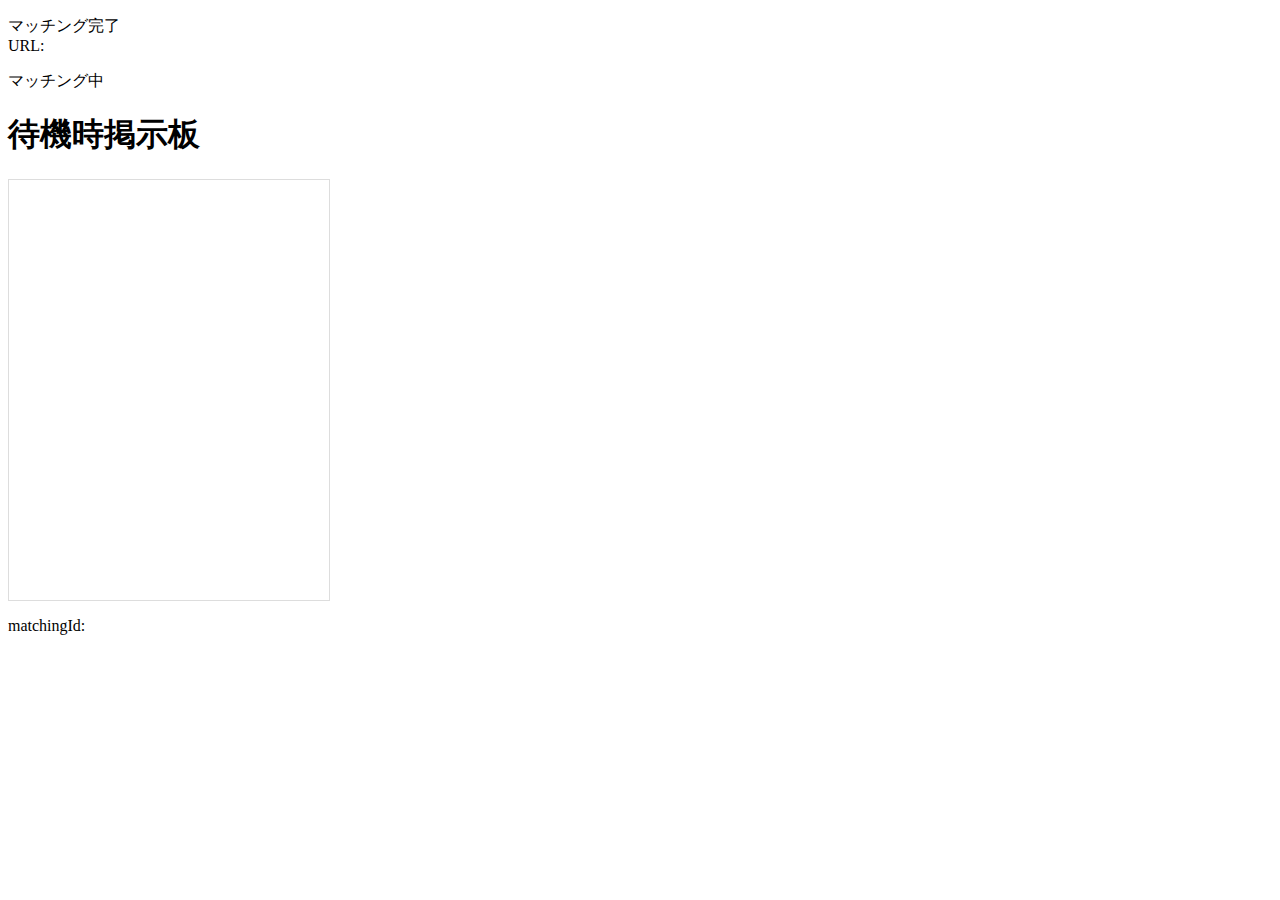
==== project/src/main/resources/templates/nextpage/index.html @ 5fca725b "destroyMatchを実装" ====
<!DOCTYPE html>
<html
  xmlns="http://www.w3.org/1999/xhtml"
  xmlns:th="http://www.thymeleaf.org"
  lang="ja"
>
  <head>
    <title>サシノミ!!</title>
    <meta charset="utf-8" />
    <style>
      #chat-container {
        width: 300px;
        height: 400px;
        border: 1px solid #ddd;
        overflow-y: auto;
        padding: 10px;
      }
      .chat-message {
        margin: 10px 0;
        padding: 10px;
        border-radius: 5px;
        background-color: #f1f1f1;
      }
      .user-message {
        background-color: #d1f7c4;
        text-align: right;
      }
    </style>
    <script>
      let intervalId;
      document.addEventListener("DOMContentLoaded", function () {
        // 初回データ取得
        fetchChatData();

        intervalId = setInterval(() => {
          fetchChatData().then((data) => displayChatMessages(data));
        }, 10000);

        // チャットデータを取得する関数
        function fetchChatData() {
          return fetch("/api/getChat")
            .then((response) => {
              if (!response.ok) {
                throw new Error(`HTTP error! Status: ${response.status}`);
              }
              return response.json();
            })
            .catch(handleFetchError);
        }

        // エラーハンドリングの関数
        function handleFetchError(error) {
          console.error("Error fetching chat data:", error);
        }

        function displayChatMessages(messages) {
          const chatContainer = document.getElementById("chat-container");

          // すでにあるメッセージをクリア
          chatContainer.innerHTML = "";

          messages.reverse();

          // 取得したメッセージを順番に追加
          messages.forEach((message, index) => {
            const messageElement = document.createElement("div");
            messageElement.className = "chat-message";

            // メッセージの内容を設定
            messageElement.textContent = `${message.name}: ${message.message}: ${message.sendTime}`;

            // ユーザーごとにスタイルを変更する場合
            if (index % 2 === 0) {
              // 偶数番目のメッセージ
              messageElement.classList.add("user-message");
            }

            // チャットコンテナにメッセージを追加
            chatContainer.appendChild(messageElement);
          });

          // 最新のメッセージにスクロール
          chatContainer.scrollTop = chatContainer.scrollHeight;
        }
      });

      // ページが破棄されるときにスケジューリングを解除
      //                        matchingのレコードも削除
      window.addEventListener("beforeunload", function () {
        if (intervalId) {
          clearInterval(intervalId); // タイマーを解除

          let matchingId = document.getElementById('matching-data').getAttribute('data-matching-id');
          let url = '/api/deleteMatch?matchingId=';
          url += matchingId;
          /*fetch(url, {
            method:'GET',
          }).catch(e => {
            console.error(e);
          });*/
          navigator.sendBeacon(url);
        }
      });

      
    </script>
  </head>
    <div th:if="${url} != null">
      <p>マッチング完了<br>URL:<span th:text="${url}"></span></p>
    </div>
    <div th:if="${url} == null">
      <p>マッチング中</p>
    </div>    
    <h1>待機時掲示板</h1>
    <div id="messages"></div>
    <div id="chat-container"></div>

    <div id="matching-data" th:data-matching-id="${matchingId}"></div>
    <p>matchingId:<span th:text="${matchingId}"></span></p>
  </body>
</html>
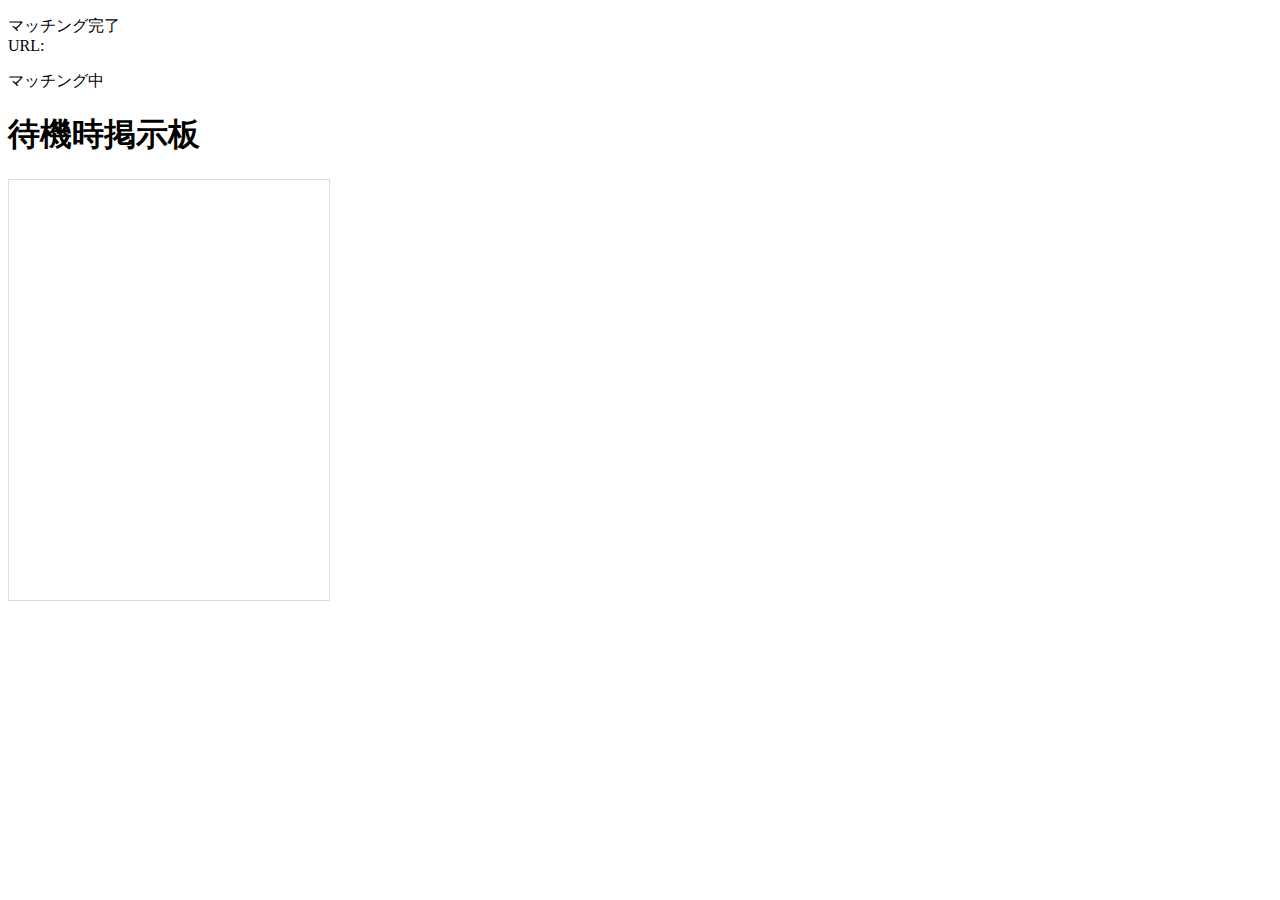
==== commit e7ea2233: "余計なコメント削除" ====
--- a/project/src/main/resources/templates/nextpage/index.html
+++ b/project/src/main/resources/templates/nextpage/index.html
@@ -93,11 +93,6 @@
           let matchingId = document.getElementById('matching-data').getAttribute('data-matching-id');
           let url = '/api/deleteMatch?matchingId=';
           url += matchingId;
-          /*fetch(url, {
-            method:'GET',
-          }).catch(e => {
-            console.error(e);
-          });*/
           navigator.sendBeacon(url);
         }
       });
@@ -116,6 +111,5 @@
     <div id="chat-container"></div>
 
     <div id="matching-data" th:data-matching-id="${matchingId}"></div>
-    <p>matchingId:<span th:text="${matchingId}"></span></p>
   </body>
 </html>
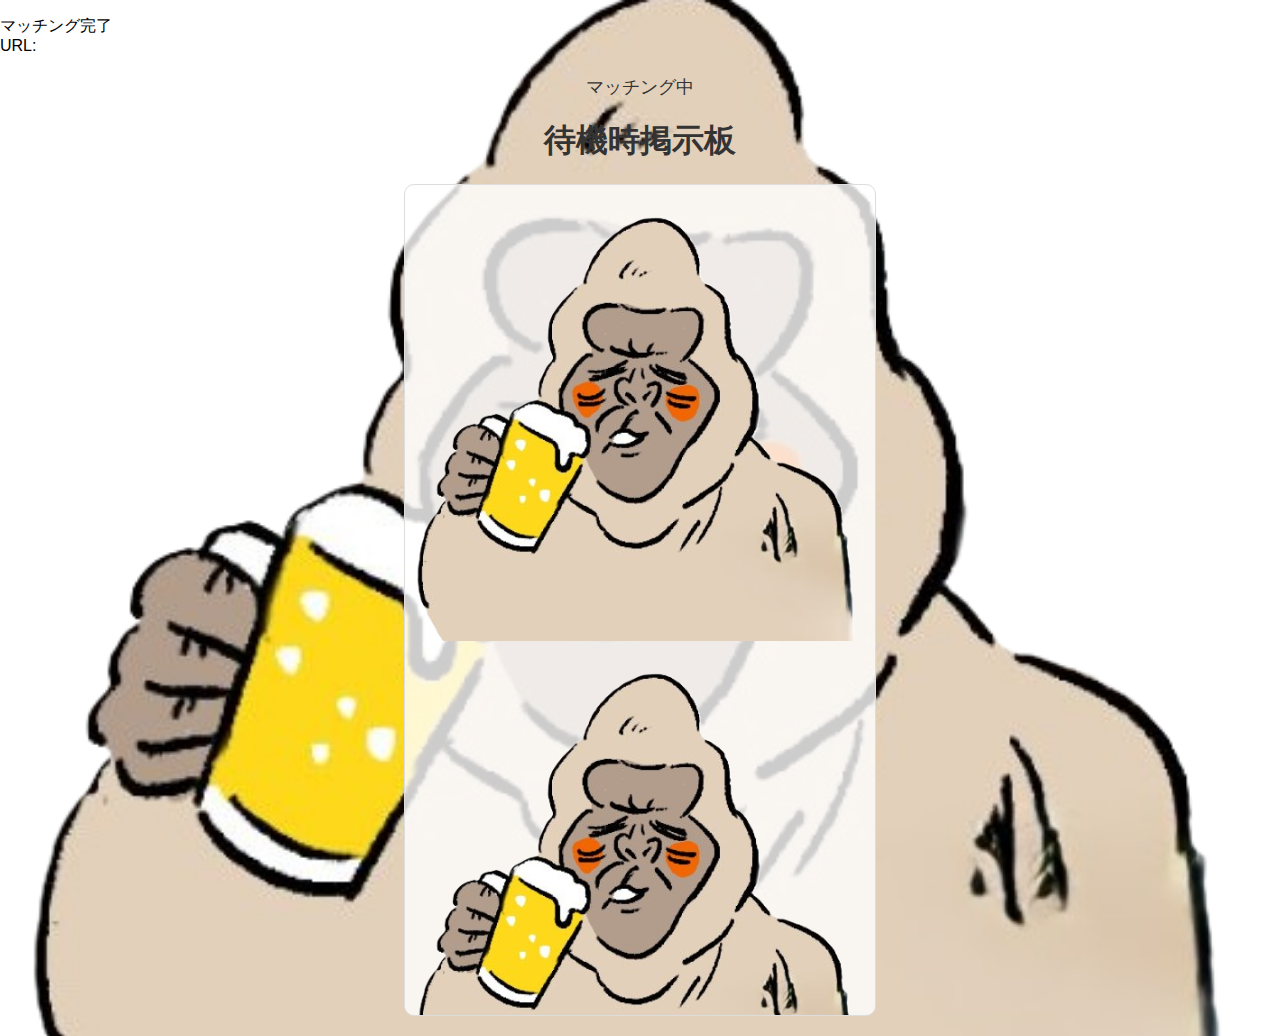
==== commit 90d4aee6: "やあ" ====
--- a/project/src/main/resources/templates/nextpage/index.html
+++ b/project/src/main/resources/templates/nextpage/index.html
@@ -1,29 +1,77 @@
 <!DOCTYPE html>
-<html
-  xmlns="http://www.w3.org/1999/xhtml"
-  xmlns:th="http://www.thymeleaf.org"
-  lang="ja"
->
-  <head>
+<html xmlns="http://www.w3.org/1999/xhtml" xmlns:th="http://www.thymeleaf.org" lang="ja">
+<head>
     <title>サシノミ!!</title>
     <meta charset="utf-8" />
     <style>
+      /* ページの背景画像設定 */
+      body {
+        background-image: url('../../static/images/gorira.png');
+        background-size: cover;
+        background-position: center;
+        background-repeat: no-repeat;
+        margin: 0;
+        padding: 0;
+        font-family: Arial, sans-serif;
+      }
+
+      /* チャットコンテナのスタイル */
       #chat-container {
-        width: 300px;
-        height: 400px;
+        width: 50vh; 
+        height: 90vh;
         border: 1px solid #ddd;
         overflow-y: auto;
         padding: 10px;
+        background-color: rgba(255, 255, 255, 0.8); /* 半透明の背景 */
+        margin: 20px auto;
+        border-radius: 10px;
+        background-image: url('../../static/images/gorira.png'); /* ゴリラ画像を背景に設定 */
+        background-size: contain; /* 画像をコンテナ内に収める */
+        background-repeat: repeat; /* 画像を繰り返し表示 */
       }
+
+      /* メッセージのスタイル */
       .chat-message {
         margin: 10px 0;
         padding: 10px;
         border-radius: 5px;
         background-color: #f1f1f1;
       }
+
+      /* ユーザーメッセージのスタイル */
       .user-message {
         background-color: #d1f7c4;
         text-align: right;
+      }
+
+      /* ヘッダーのスタイル */
+      h1 {
+        text-align: center;
+        color: #333;
+        margin-top: 20px;
+      }
+
+      /* ロードアニメーションのスタイル */
+      .loading {
+        font-size: 18px;
+        color: #333;
+        text-align: center;
+        margin-top: 20px;
+      }
+
+      /* ドットのアニメーション */
+      @keyframes dotAnimation {
+        0% { content: ''; }
+        25% { content: '.'; }
+        50% { content: '..'; }
+        75% { content: '...'; }
+        100% { content: ''; }
+      }
+
+      /* ロード中の文字にアニメーションを追加 */
+      .loading:after {
+        content: '';
+        animation: dotAnimation 1.5s infinite;
       }
     </style>
     <script>
@@ -48,20 +96,21 @@
             .catch(handleFetchError);
         }
 
-        // エラーハンドリングの関数
+        // エラーハンドリング
         function handleFetchError(error) {
           console.error("Error fetching chat data:", error);
         }
 
+        // メッセージを表示する関数
         function displayChatMessages(messages) {
           const chatContainer = document.getElementById("chat-container");
 
-          // すでにあるメッセージをクリア
+          // チャットコンテナをクリア
           chatContainer.innerHTML = "";
 
           messages.reverse();
 
-          // 取得したメッセージを順番に追加
+          // メッセージを順番に追加
           messages.forEach((message, index) => {
             const messageElement = document.createElement("div");
             messageElement.className = "chat-message";
@@ -69,13 +118,12 @@
             // メッセージの内容を設定
             messageElement.textContent = `${message.name}: ${message.message}: ${message.sendTime}`;
 
-            // ユーザーごとにスタイルを変更する場合
+            // 偶数番目のメッセージには異なるスタイルを適用
             if (index % 2 === 0) {
-              // 偶数番目のメッセージ
               messageElement.classList.add("user-message");
             }
 
-            // チャットコンテナにメッセージを追加
+            // メッセージをチャットコンテナに追加
             chatContainer.appendChild(messageElement);
           });
 
@@ -84,32 +132,39 @@
         }
       });
 
-      // ページが破棄されるときにスケジューリングを解除
-      //                        matchingのレコードも削除
+      // ページが閉じられる前にタイマー解除とデータ削除
       window.addEventListener("beforeunload", function () {
         if (intervalId) {
           clearInterval(intervalId); // タイマーを解除
 
           let matchingId = document.getElementById('matching-data').getAttribute('data-matching-id');
-          let url = '/api/deleteMatch?matchingId=';
-          url += matchingId;
+          let url = '/api/deleteMatch?matchingId=' + matchingId;
           navigator.sendBeacon(url);
         }
       });
+    </script>
+</head>
+<body>
+    <!-- URLが存在する場合 -->
+    <div th:if="${url} != null">
+      <p>マッチング完了<br>URL: <span th:text="${url}"></span></p>
+    </div>
 
-      
-    </script>
-  </head>
-    <div th:if="${url} != null">
-      <p>マッチング完了<br>URL:<span th:text="${url}"></span></p>
-    </div>
+    <!-- URLが存在しない場合（アニメーションの表示） -->
     <div th:if="${url} == null">
-      <p>マッチング中</p>
+      <p class="loading">マッチング中</p>
     </div>    
+
+    <!-- タイトル -->
     <h1>待機時掲示板</h1>
+
+    <!-- メッセージ表示領域 -->
     <div id="messages"></div>
+
+    <!-- チャットコンテナ -->
     <div id="chat-container"></div>
 
+    <!-- マッチングデータ -->
     <div id="matching-data" th:data-matching-id="${matchingId}"></div>
-  </body>
+</body>
 </html>
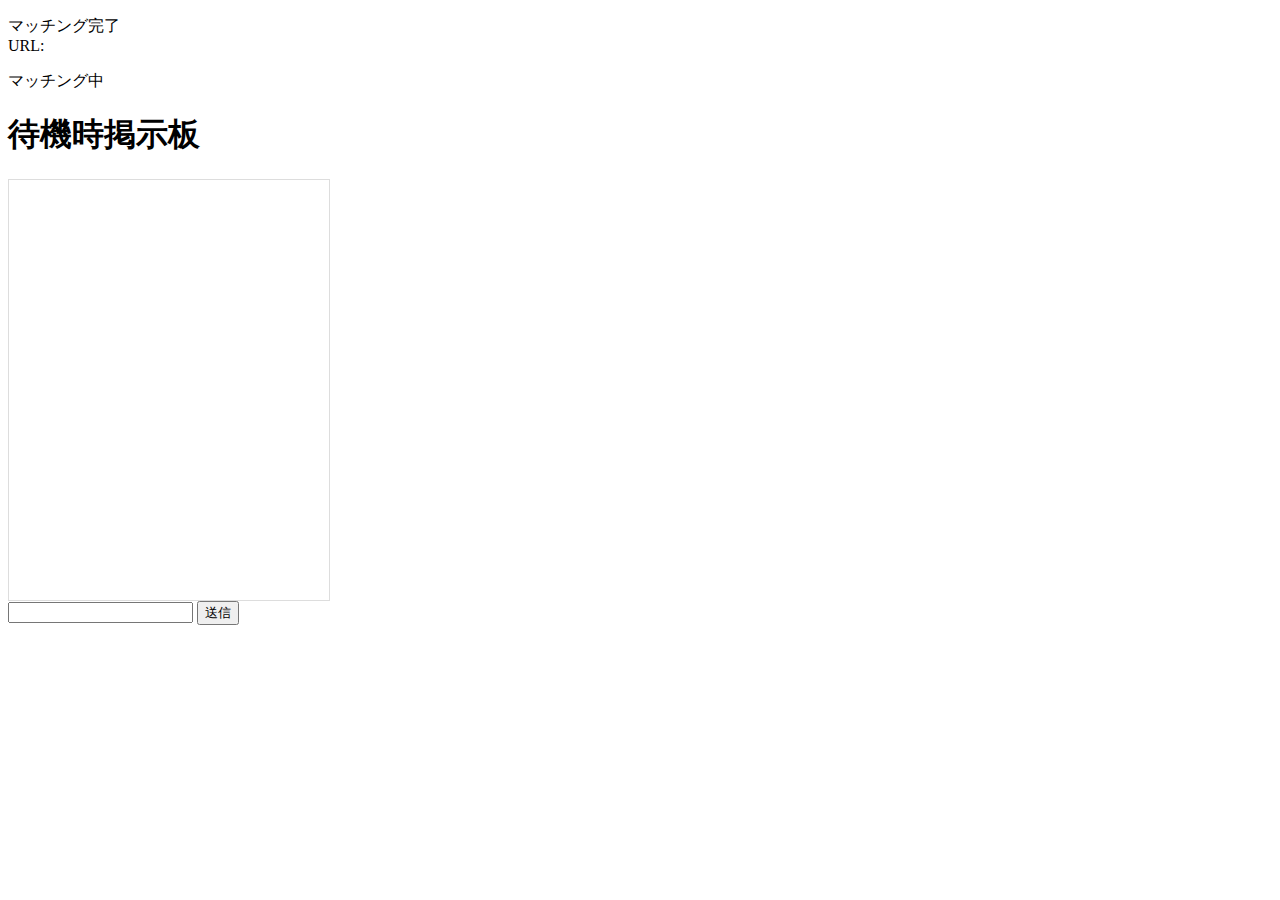
==== commit ac5b4e93: "チャット登録機能追加" ====
--- a/project/src/main/resources/templates/nextpage/index.html
+++ b/project/src/main/resources/templates/nextpage/index.html
@@ -1,77 +1,29 @@
 <!DOCTYPE html>
-<html xmlns="http://www.w3.org/1999/xhtml" xmlns:th="http://www.thymeleaf.org" lang="ja">
-<head>
+<html
+  xmlns="http://www.w3.org/1999/xhtml"
+  xmlns:th="http://www.thymeleaf.org"
+  lang="ja"
+>
+  <head>
     <title>サシノミ!!</title>
     <meta charset="utf-8" />
     <style>
-      /* ページの背景画像設定 */
-      body {
-        background-image: url('../../static/images/gorira.png');
-        background-size: cover;
-        background-position: center;
-        background-repeat: no-repeat;
-        margin: 0;
-        padding: 0;
-        font-family: Arial, sans-serif;
-      }
-
-      /* チャットコンテナのスタイル */
       #chat-container {
-        width: 50vh; 
-        height: 90vh;
+        width: 300px;
+        height: 400px;
         border: 1px solid #ddd;
         overflow-y: auto;
         padding: 10px;
-        background-color: rgba(255, 255, 255, 0.8); /* 半透明の背景 */
-        margin: 20px auto;
-        border-radius: 10px;
-        background-image: url('../../static/images/gorira.png'); /* ゴリラ画像を背景に設定 */
-        background-size: contain; /* 画像をコンテナ内に収める */
-        background-repeat: repeat; /* 画像を繰り返し表示 */
       }
-
-      /* メッセージのスタイル */
       .chat-message {
         margin: 10px 0;
         padding: 10px;
         border-radius: 5px;
         background-color: #f1f1f1;
       }
-
-      /* ユーザーメッセージのスタイル */
       .user-message {
         background-color: #d1f7c4;
         text-align: right;
-      }
-
-      /* ヘッダーのスタイル */
-      h1 {
-        text-align: center;
-        color: #333;
-        margin-top: 20px;
-      }
-
-      /* ロードアニメーションのスタイル */
-      .loading {
-        font-size: 18px;
-        color: #333;
-        text-align: center;
-        margin-top: 20px;
-      }
-
-      /* ドットのアニメーション */
-      @keyframes dotAnimation {
-        0% { content: ''; }
-        25% { content: '.'; }
-        50% { content: '..'; }
-        75% { content: '...'; }
-        100% { content: ''; }
-      }
-
-      /* ロード中の文字にアニメーションを追加 */
-      .loading:after {
-        content: '';
-        animation: dotAnimation 1.5s infinite;
       }
     </style>
     <script>
@@ -88,29 +40,30 @@
         function fetchChatData() {
           return fetch("/api/getChat")
             .then((response) => {
-              if (!response.ok) {
-                throw new Error(`HTTP error! Status: ${response.status}`);
-              }
+              // if (!response.ok) {
+              //   throw new Error(`HTTP error! Status: ${response.status}`);
+              // }
               return response.json();
             })
-            .catch(handleFetchError);
+            .catch(e => {
+              console.error(e);
+            });
         }
 
-        // エラーハンドリング
+        // エラーハンドリングの関数
         function handleFetchError(error) {
           console.error("Error fetching chat data:", error);
         }
 
-        // メッセージを表示する関数
         function displayChatMessages(messages) {
           const chatContainer = document.getElementById("chat-container");
 
-          // チャットコンテナをクリア
+          // すでにあるメッセージをクリア
           chatContainer.innerHTML = "";
 
           messages.reverse();
 
-          // メッセージを順番に追加
+          // 取得したメッセージを順番に追加
           messages.forEach((message, index) => {
             const messageElement = document.createElement("div");
             messageElement.className = "chat-message";
@@ -118,12 +71,13 @@
             // メッセージの内容を設定
             messageElement.textContent = `${message.name}: ${message.message}: ${message.sendTime}`;
 
-            // 偶数番目のメッセージには異なるスタイルを適用
+            // ユーザーごとにスタイルを変更する場合
             if (index % 2 === 0) {
+              // 偶数番目のメッセージ
               messageElement.classList.add("user-message");
             }
 
-            // メッセージをチャットコンテナに追加
+            // チャットコンテナにメッセージを追加
             chatContainer.appendChild(messageElement);
           });
 
@@ -132,39 +86,30 @@
         }
       });
 
-      // ページが閉じられる前にタイマー解除とデータ削除
+      // ページが破棄されるときにスケジューリングを解除
       window.addEventListener("beforeunload", function () {
         if (intervalId) {
           clearInterval(intervalId); // タイマーを解除
-
-          let matchingId = document.getElementById('matching-data').getAttribute('data-matching-id');
-          let url = '/api/deleteMatch?matchingId=' + matchingId;
-          navigator.sendBeacon(url);
+          console.log(
+            "ページが破棄されるため、スケジューリングが解除されました"
+          );
         }
       });
     </script>
-</head>
-<body>
-    <!-- URLが存在する場合 -->
+  </head>
     <div th:if="${url} != null">
-      <p>マッチング完了<br>URL: <span th:text="${url}"></span></p>
+      <p>マッチング完了<br>URL:<span th:text="${url}"></span></p>
     </div>
-
-    <!-- URLが存在しない場合（アニメーションの表示） -->
     <div th:if="${url} == null">
-      <p class="loading">マッチング中</p>
+      <p>マッチング中</p>
     </div>    
-
-    <!-- タイトル -->
     <h1>待機時掲示板</h1>
-
-    <!-- メッセージ表示領域 -->
     <div id="messages"></div>
-
-    <!-- チャットコンテナ -->
     <div id="chat-container"></div>
-
-    <!-- マッチングデータ -->
-    <div id="matching-data" th:data-matching-id="${matchingId}"></div>
-</body>
+    <form action="#" th:action="@{/register}" th:object="${chatForm}" method="post">
+      <input type="hidden" name="name" th:value="${chatName}"/>
+      <input type="text" id="message" name="message" th:filed="*{message}" required />
+      <button type="submit">送信</button>
+    </form>
+  </body>
 </html>
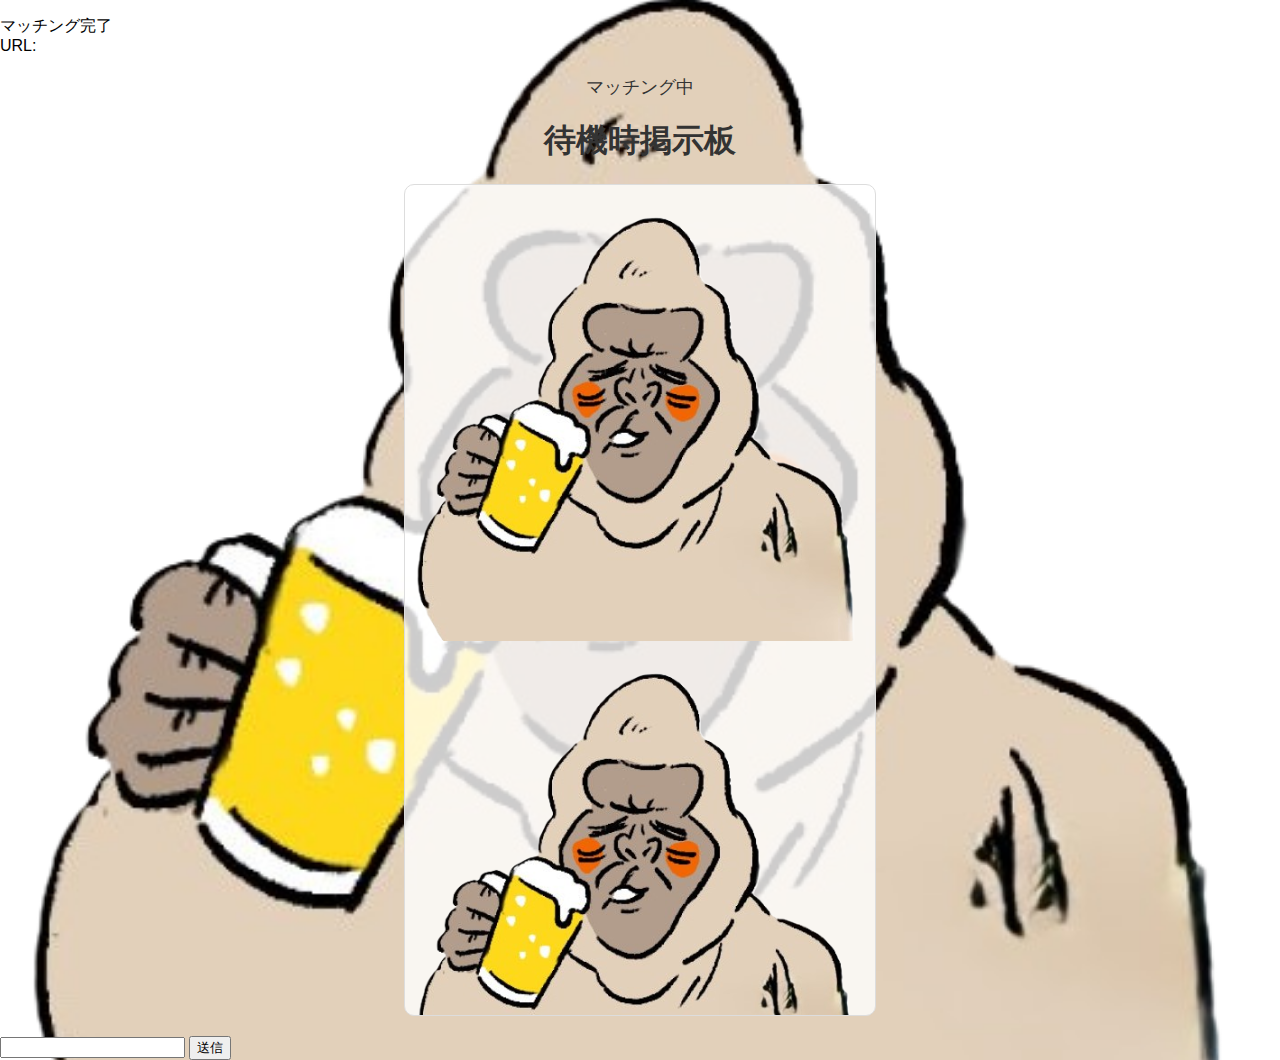
==== commit 9a57b8b7: "Merge branch 'develop' into develop-aku" ====
--- a/project/src/main/resources/templates/nextpage/index.html
+++ b/project/src/main/resources/templates/nextpage/index.html
@@ -1,29 +1,77 @@
 <!DOCTYPE html>
-<html
-  xmlns="http://www.w3.org/1999/xhtml"
-  xmlns:th="http://www.thymeleaf.org"
-  lang="ja"
->
-  <head>
+<html xmlns="http://www.w3.org/1999/xhtml" xmlns:th="http://www.thymeleaf.org" lang="ja">
+<head>
     <title>サシノミ!!</title>
     <meta charset="utf-8" />
     <style>
+      /* ページの背景画像設定 */
+      body {
+        background-image: url('../../static/images/gorira.png');
+        background-size: cover;
+        background-position: center;
+        background-repeat: no-repeat;
+        margin: 0;
+        padding: 0;
+        font-family: Arial, sans-serif;
+      }
+
+      /* チャットコンテナのスタイル */
       #chat-container {
-        width: 300px;
-        height: 400px;
+        width: 50vh; 
+        height: 90vh;
         border: 1px solid #ddd;
         overflow-y: auto;
         padding: 10px;
+        background-color: rgba(255, 255, 255, 0.8); /* 半透明の背景 */
+        margin: 20px auto;
+        border-radius: 10px;
+        background-image: url('../../static/images/gorira.png'); /* ゴリラ画像を背景に設定 */
+        background-size: contain; /* 画像をコンテナ内に収める */
+        background-repeat: repeat; /* 画像を繰り返し表示 */
       }
+
+      /* メッセージのスタイル */
       .chat-message {
         margin: 10px 0;
         padding: 10px;
         border-radius: 5px;
         background-color: #f1f1f1;
       }
+
+      /* ユーザーメッセージのスタイル */
       .user-message {
         background-color: #d1f7c4;
         text-align: right;
+      }
+
+      /* ヘッダーのスタイル */
+      h1 {
+        text-align: center;
+        color: #333;
+        margin-top: 20px;
+      }
+
+      /* ロードアニメーションのスタイル */
+      .loading {
+        font-size: 18px;
+        color: #333;
+        text-align: center;
+        margin-top: 20px;
+      }
+
+      /* ドットのアニメーション */
+      @keyframes dotAnimation {
+        0% { content: ''; }
+        25% { content: '.'; }
+        50% { content: '..'; }
+        75% { content: '...'; }
+        100% { content: ''; }
+      }
+
+      /* ロード中の文字にアニメーションを追加 */
+      .loading:after {
+        content: '';
+        animation: dotAnimation 1.5s infinite;
       }
     </style>
     <script>
@@ -50,20 +98,21 @@
             });
         }
 
-        // エラーハンドリングの関数
+        // エラーハンドリング
         function handleFetchError(error) {
           console.error("Error fetching chat data:", error);
         }
 
+        // メッセージを表示する関数
         function displayChatMessages(messages) {
           const chatContainer = document.getElementById("chat-container");
 
-          // すでにあるメッセージをクリア
+          // チャットコンテナをクリア
           chatContainer.innerHTML = "";
 
           messages.reverse();
 
-          // 取得したメッセージを順番に追加
+          // メッセージを順番に追加
           messages.forEach((message, index) => {
             const messageElement = document.createElement("div");
             messageElement.className = "chat-message";
@@ -71,13 +120,12 @@
             // メッセージの内容を設定
             messageElement.textContent = `${message.name}: ${message.message}: ${message.sendTime}`;
 
-            // ユーザーごとにスタイルを変更する場合
+            // 偶数番目のメッセージには異なるスタイルを適用
             if (index % 2 === 0) {
-              // 偶数番目のメッセージ
               messageElement.classList.add("user-message");
             }
 
-            // チャットコンテナにメッセージを追加
+            // メッセージをチャットコンテナに追加
             chatContainer.appendChild(messageElement);
           });
 
@@ -86,25 +134,36 @@
         }
       });
 
-      // ページが破棄されるときにスケジューリングを解除
+      // ページが閉じられる前にタイマー解除とデータ削除
       window.addEventListener("beforeunload", function () {
         if (intervalId) {
           clearInterval(intervalId); // タイマーを解除
-          console.log(
-            "ページが破棄されるため、スケジューリングが解除されました"
-          );
+
+          let matchingId = document.getElementById('matching-data').getAttribute('data-matching-id');
+          let url = '/api/deleteMatch?matchingId=' + matchingId;
+          navigator.sendBeacon(url);
         }
       });
     </script>
-  </head>
+</head>
+<body>
+    <!-- URLが存在する場合 -->
     <div th:if="${url} != null">
-      <p>マッチング完了<br>URL:<span th:text="${url}"></span></p>
+      <p>マッチング完了<br>URL: <span th:text="${url}"></span></p>
     </div>
+
+    <!-- URLが存在しない場合（アニメーションの表示） -->
     <div th:if="${url} == null">
-      <p>マッチング中</p>
+      <p class="loading">マッチング中</p>
     </div>    
+
+    <!-- タイトル -->
     <h1>待機時掲示板</h1>
+
+    <!-- メッセージ表示領域 -->
     <div id="messages"></div>
+
+    <!-- チャットコンテナ -->
     <div id="chat-container"></div>
     <form action="#" th:action="@{/register}" th:object="${chatForm}" method="post">
       <input type="hidden" name="name" th:value="${chatName}"/>
@@ -112,4 +171,9 @@
       <button type="submit">送信</button>
     </form>
   </body>
+
+
+    <!-- マッチングデータ -->
+    <div id="matching-data" th:data-matching-id="${matchingId}"></div>
+</body>
 </html>
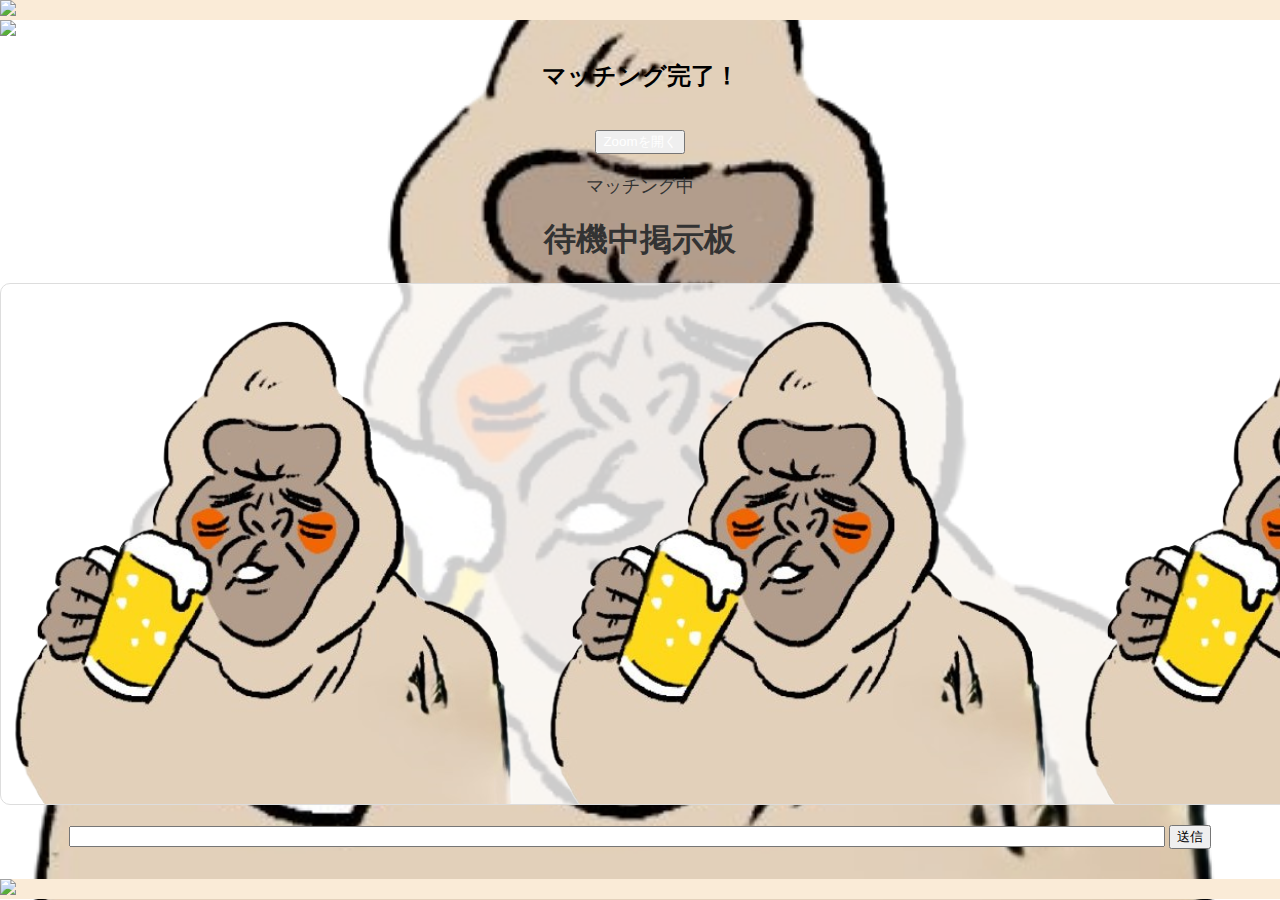
==== commit 337a4d15: "css適用" ====
--- a/project/src/main/resources/templates/nextpage/index.html
+++ b/project/src/main/resources/templates/nextpage/index.html
@@ -3,6 +3,8 @@
 <head>
     <title>サシノミ!!</title>
     <meta charset="utf-8" />
+    <link rel="stylesheet" href="/css/index.css">
+    <link href="https://cdn.jsdelivr.net/npm/bootstrap@5.3.0/dist/css/bootstrap.min.css" rel="stylesheet" integrity="sha384-9ndCyUaIbzAi2FUVXJi0CjmCapSmO7SnpJef0486qhLnuZ2cdeRhO02iuK6FUUVM" crossorigin="anonymous">
     <style>
       /* ページの背景画像設定 */
       body {
@@ -17,8 +19,8 @@
 
       /* チャットコンテナのスタイル */
       #chat-container {
-        width: 50vh; 
-        height: 90vh;
+        width: 100%; 
+        height: 500px;
         border: 1px solid #ddd;
         overflow-y: auto;
         padding: 10px;
@@ -147,9 +149,19 @@
     </script>
 </head>
 <body>
+  <div class="container-fluid">
+    <div class="row">
+      <div class="col-2" style="background-color: antiquewhite;">
+        <img class="side_image" src="/images/gorira.png">
+      </div>
+      <div class="col-8">
+      <img class="logo" src="/images/logo2.png">
     <!-- URLが存在する場合 -->
-    <div th:if="${url} != null">
-      <p>マッチング完了<br>URL: <span th:text="${url}"></span></p>
+    <div th:if="${url} != null" style="text-align: center;">
+      <h2>マッチング完了！</h2><br>
+      <button class="btn btn-primary">
+        <a th:href="${url}" target="_blank" style="color: white; text-decoration: none;">Zoomを開く</a>
+      </button>
     </div>
 
     <!-- URLが存在しない場合（アニメーションの表示） -->
@@ -158,18 +170,24 @@
     </div>    
 
     <!-- タイトル -->
-    <h1>待機時掲示板</h1>
+    <h1>待機中掲示板</h1>
 
     <!-- メッセージ表示領域 -->
     <div id="messages"></div>
 
     <!-- チャットコンテナ -->
     <div id="chat-container"></div>
-    <form action="#" th:action="@{/register}" th:object="${chatForm}" method="post">
+      <div style="display: flex; justify-content: center; margin-bottom: 30px;">
+    <form action="#" th:action="@{/register}" th:object="${chatForm}" method="post" style="width: 100%; text-align: center;">
       <input type="hidden" name="name" th:value="${chatName}"/>
-      <input type="text" id="message" name="message" th:filed="*{message}" required />
-      <button type="submit">送信</button>
+      <input type="text" id="message" name="message" th:filed="*{message}" style="width: 85%;" required/>
+      <button type="submit" class="btn btn-secondary">送信</button>
     </form>
+      </div>
+  </div>
+  <div class="col-2" style="background-color: antiquewhite;">
+    <img class="side_image" src="/images/piyopiyo.png">
+  </div>
   </body>
 
 
